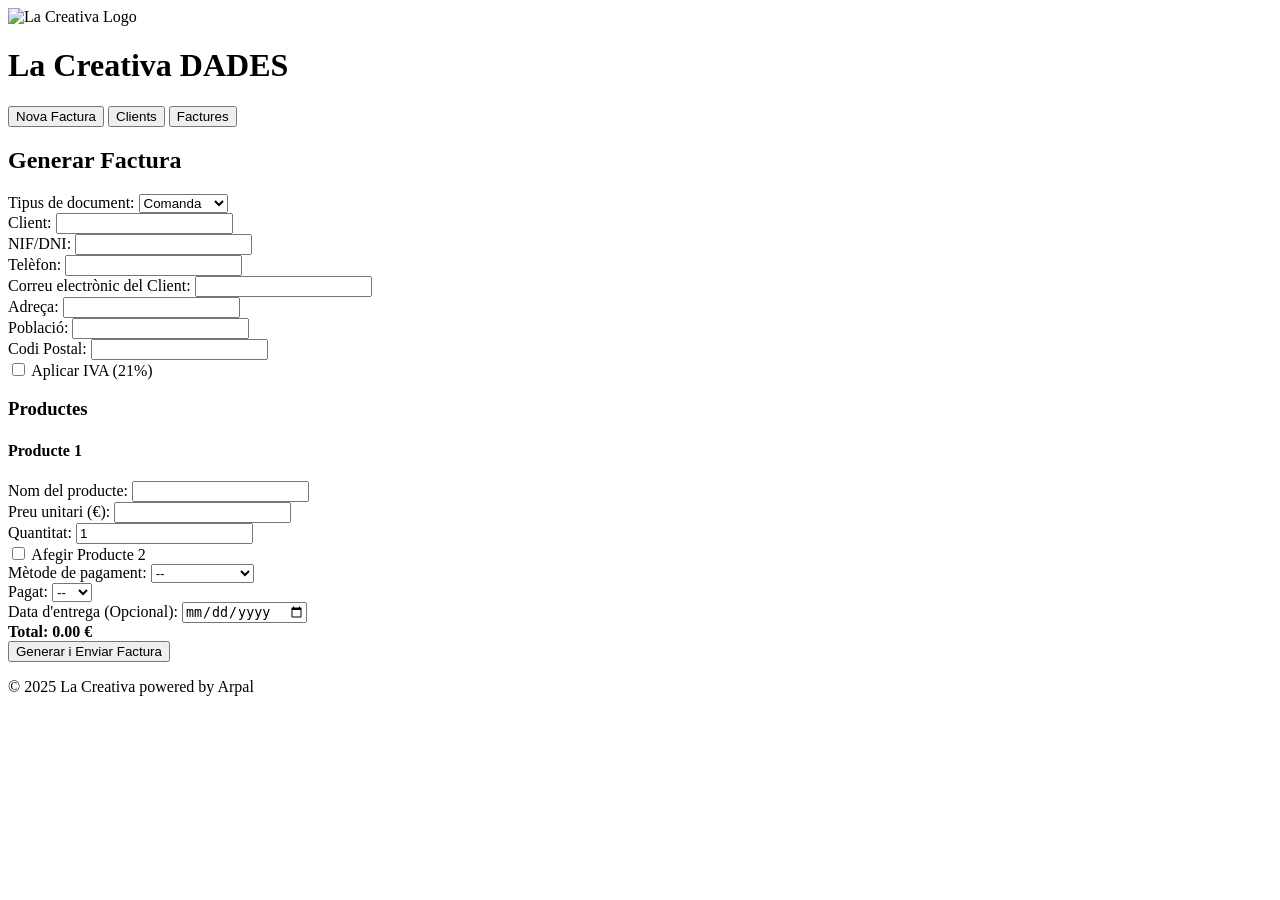
==== index.html @ ab396dac "Add files via upload" ====
<!DOCTYPE html>
<html lang="ca">

<head>
  <meta charset="UTF-8">
  <meta name="viewport" content="width=device-width, initial-scale=1.0">
  <title>Creativa DADES</title>
  <link rel="stylesheet" href="style.css">
  <script src="https://cdnjs.cloudflare.com/ajax/libs/jspdf/2.5.1/jspdf.umd.min.js"></script>
  <script src="https://cdnjs.cloudflare.com/ajax/libs/jspdf-autotable/3.5.31/jspdf.plugin.autotable.min.js"></script>
  <script src="https://cdn.jsdelivr.net/npm/@emailjs/browser@3/dist/email.min.js"></script>
  <script src="https://cdn.jsdelivr.net/npm/@supabase/supabase-js@2"></script>
</head>

<body>
  <header class="glass">
    <div class="header-content">
      <img src="logo.png" alt="La Creativa Logo" class="header-logo">
      <h1>La Creativa DADES</h1>
    </div>
    <nav>
      <button class="nav-btn" onclick="showSection('form')">Nova Factura</button>
      <button class="nav-btn" onclick="showSection('clients')">Clients</button>
      <button class="nav-btn" onclick="showSection('invoices')">Factures</button>
    </nav>
  </header>

  <main class="container">
    <!-- Formulari de Factura -->
    <section id="form-section" class="card glass">
      <h2>Generar Factura</h2>
      <form id="invoice-form">
        <label for="document-type">Tipus de document:</label>
        <select id="document-type" name="document-type" required>
          <option value="Comanda" selected>Comanda</option>
          <option value="Pressupost">Pressupost</option>
        </select>

        <div class="client-row">
          <div class="field-group">
            <label for="client">Client:</label>
            <input type="text" id="client" name="client" required />
          </div>
          <div class="field-group">
            <label for="dni">NIF/DNI:</label>
            <input type="text" id="dni" name="dni" />
          </div>
        </div>

        <div class="contact-row">
          <div class="field-group">
            <label for="phone">Telèfon:</label>
            <input type="tel" id="phone" name="phone" required />
          </div>
          <div class="field-group">
            <label for="email">Correu electrònic del Client:</label>
            <input type="email" id="email" name="email" />
          </div>
        </div>

        <div class="address-full-row">
          <div class="field-group">
            <label for="address">Adreça:</label>
            <input type="text" id="address" name="address" />
          </div>
          <div class="field-group">
            <label for="city">Població:</label>
            <input type="text" id="city" name="city" />
          </div>
          <div class="field-group">
            <label for="postal-code">Codi Postal:</label>
            <input type="text" id="postal-code" name="postal-code" />
          </div>
        </div>
        <div class="checkbox-container">
          <input type="checkbox" id="apply-iva" name="apply-iva" />
          <label for="apply-iva" class="checkbox-label">Aplicar IVA (21%)</label>
        </div>

        <h3>Productes</h3>
        <div id="products-container">
          <div class="product-item" data-product="1">
            <h4>Producte 1</h4>
            <div class="product-fields">
              <div class="field-group">
                <label for="product-1-name">Nom del producte:</label>
                <input type="text" id="product-1-name" name="product-1-name" required />
              </div>
              <div class="field-group">
                <label for="product-1-price">Preu unitari (€):</label>
                <input type="number" step="0.01" id="product-1-price" name="product-1-price" required />
              </div>
              <div class="field-group">
                <label for="product-1-quantity">Quantitat:</label>
                <input type="number" step="1" id="product-1-quantity" name="product-1-quantity" value="1" required />
              </div>
            </div>
          </div>
        </div>

        <div class="checkbox-container" id="add-product-container">
          <input type="checkbox" id="add-product-2" />
          <label for="add-product-2" class="checkbox-label">Afegir Producte 2</label>
        </div>

        <div class="payment-row">
          <div class="field-group">
            <label for="payment-method">Mètode de pagament:</label>
            <select id="payment-method" name="payment-method">
              <option value="" selected>--</option>
              <option value="Efectiu">Efectiu</option>
              <option value="Targeta">Targeta</option>
              <option value="Transferència">Transferència</option>
              <option value="Bizum">Bizum</option>
            </select>
          </div>
          <div class="field-group">
            <label for="paid-status">Pagat:</label>
            <select id="paid-status" name="paid-status">
              <option value="" selected>--</option>
              <option value="No">No</option>
              <option value="Sí">Sí</option>
            </select>
          </div>
        </div>




        <label for="delivery-date">Data d'entrega (Opcional):</label>
        <input type="date" id="delivery-date" name="delivery-date" />

        <div class="total-display">
          <strong>Total: <span id="total-amount">0.00</span> €</strong>
        </div>

        <button type="submit" class="btn">Generar i Enviar Factura</button>
      </form>
      <div id="status" class="status"></div>
    </section>

    <!-- Clients Section -->
    <section id="clients-section" class="card glass" style="display:none;">
      <h2>Gestió de Clients</h2>
      <div class="search-container">
        <input type="text" id="client-search" placeholder="Buscar per nom, telèfon, correu o DNI..." />
      </div>
      <div id="clients-table-container"></div>
    </section>

    <!-- Factures Section -->
    <section id="invoices-section" class="card glass" style="display:none;">
      <h2>Totes les Factures</h2>
      <div class="filter-container">
        <div class="field-group">
          <label for="filter-client-search">Buscar client:</label>
          <input type="text" id="filter-client-search" placeholder="Nom, telèfon, correu o DNI..." />
        </div>
        <div class="field-group">
          <label for="filter-document-number">Número de document:</label>
          <input type="text" id="filter-document-number" placeholder="C0001, P0001..." />
        </div>
        <div class="field-group">
          <label for="filter-start-date">Data d'entrada:</label>
          <input type="date" id="filter-start-date" />
        </div>
        <div class="field-group">
          <label for="filter-end-date">Data d'entrega:</label>
          <input type="date" id="filter-end-date" />
        </div>
        <div class="field-group">
          <label for="filter-paid-status">Estat de pagament:</label>
          <select id="filter-paid-status">
            <option value="">Tots</option>
            <option value="Sí">Sí</option>
            <option value="No">No</option>
          </select>
        </div>
        <button class="btn-filter" onclick="filterInvoices()">Filtrar</button>
        <button class="btn-filter" onclick="clearFilters()">Esborrar filtres</button>
      </div>
      <div id="invoices-table-container"></div>
    </section>
  </main>

  <footer class="glass">
    <p>© 2025 La Creativa powered by Arpal</p>
  </footer>

  <script src="script.js"></script>
</body>

</html>
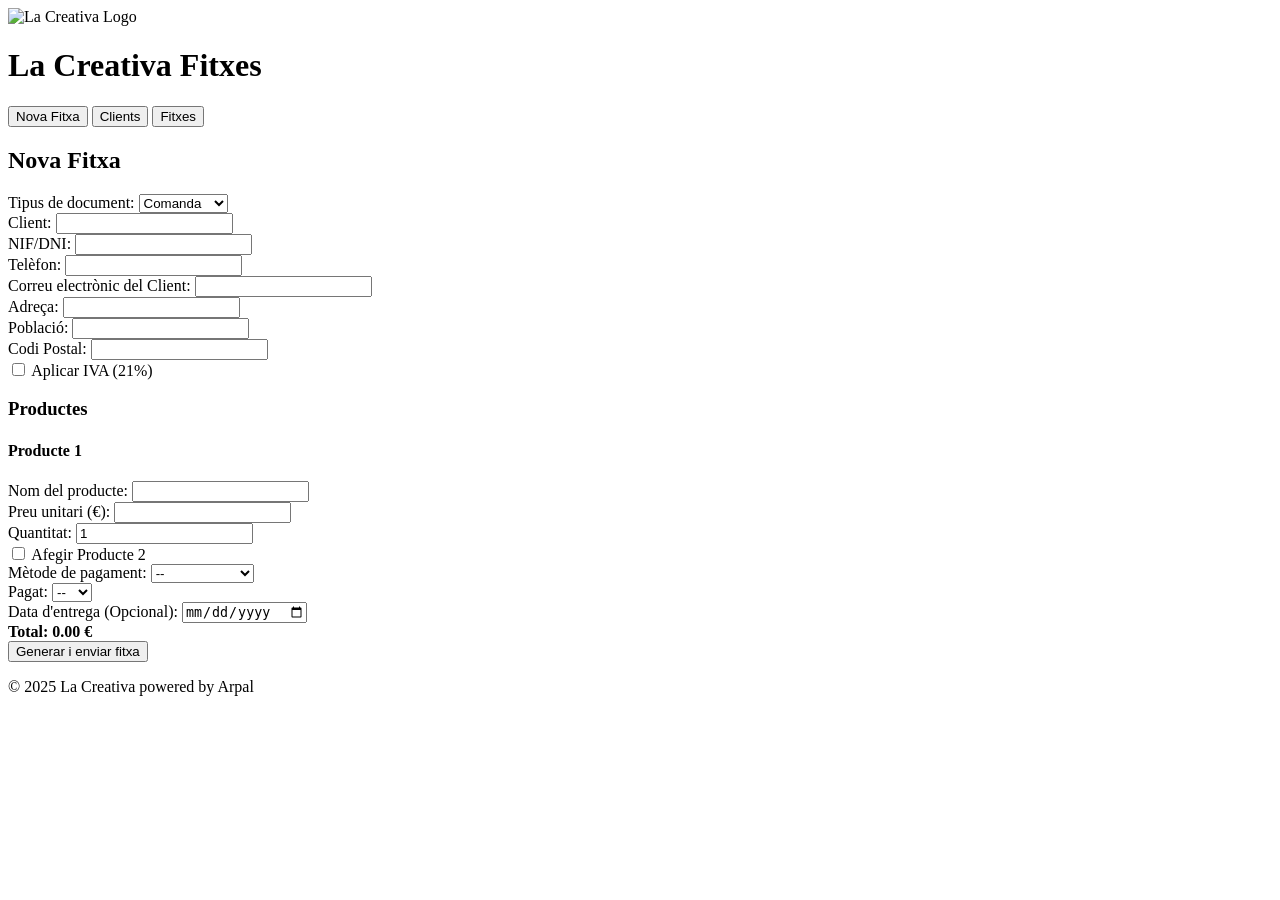
==== commit 612ae92c: "Add files via upload" ====
--- a/index.html
+++ b/index.html
@@ -16,19 +16,19 @@
   <header class="glass">
     <div class="header-content">
       <img src="logo.png" alt="La Creativa Logo" class="header-logo">
-      <h1>La Creativa DADES</h1>
+      <h1>La Creativa Fitxes</h1>
     </div>
     <nav>
-      <button class="nav-btn" onclick="showSection('form')">Nova Factura</button>
+      <button class="nav-btn" onclick="showSection('form')">Nova Fitxa</button>
       <button class="nav-btn" onclick="showSection('clients')">Clients</button>
-      <button class="nav-btn" onclick="showSection('invoices')">Factures</button>
+      <button class="nav-btn" onclick="showSection('invoices')">Fitxes</button>
     </nav>
   </header>
 
   <main class="container">
     <!-- Formulari de Factura -->
     <section id="form-section" class="card glass">
-      <h2>Generar Factura</h2>
+      <h2>Nova Fitxa</h2>
       <form id="invoice-form">
         <label for="document-type">Tipus de document:</label>
         <select id="document-type" name="document-type" required>
@@ -134,7 +134,7 @@
           <strong>Total: <span id="total-amount">0.00</span> €</strong>
         </div>
 
-        <button type="submit" class="btn">Generar i Enviar Factura</button>
+        <button type="submit" class="btn">Generar i enviar fitxa</button>
       </form>
       <div id="status" class="status"></div>
     </section>
@@ -150,7 +150,7 @@
 
     <!-- Factures Section -->
     <section id="invoices-section" class="card glass" style="display:none;">
-      <h2>Totes les Factures</h2>
+      <h2>Fitxes</h2>
       <div class="filter-container">
         <div class="field-group">
           <label for="filter-client-search">Buscar client:</label>
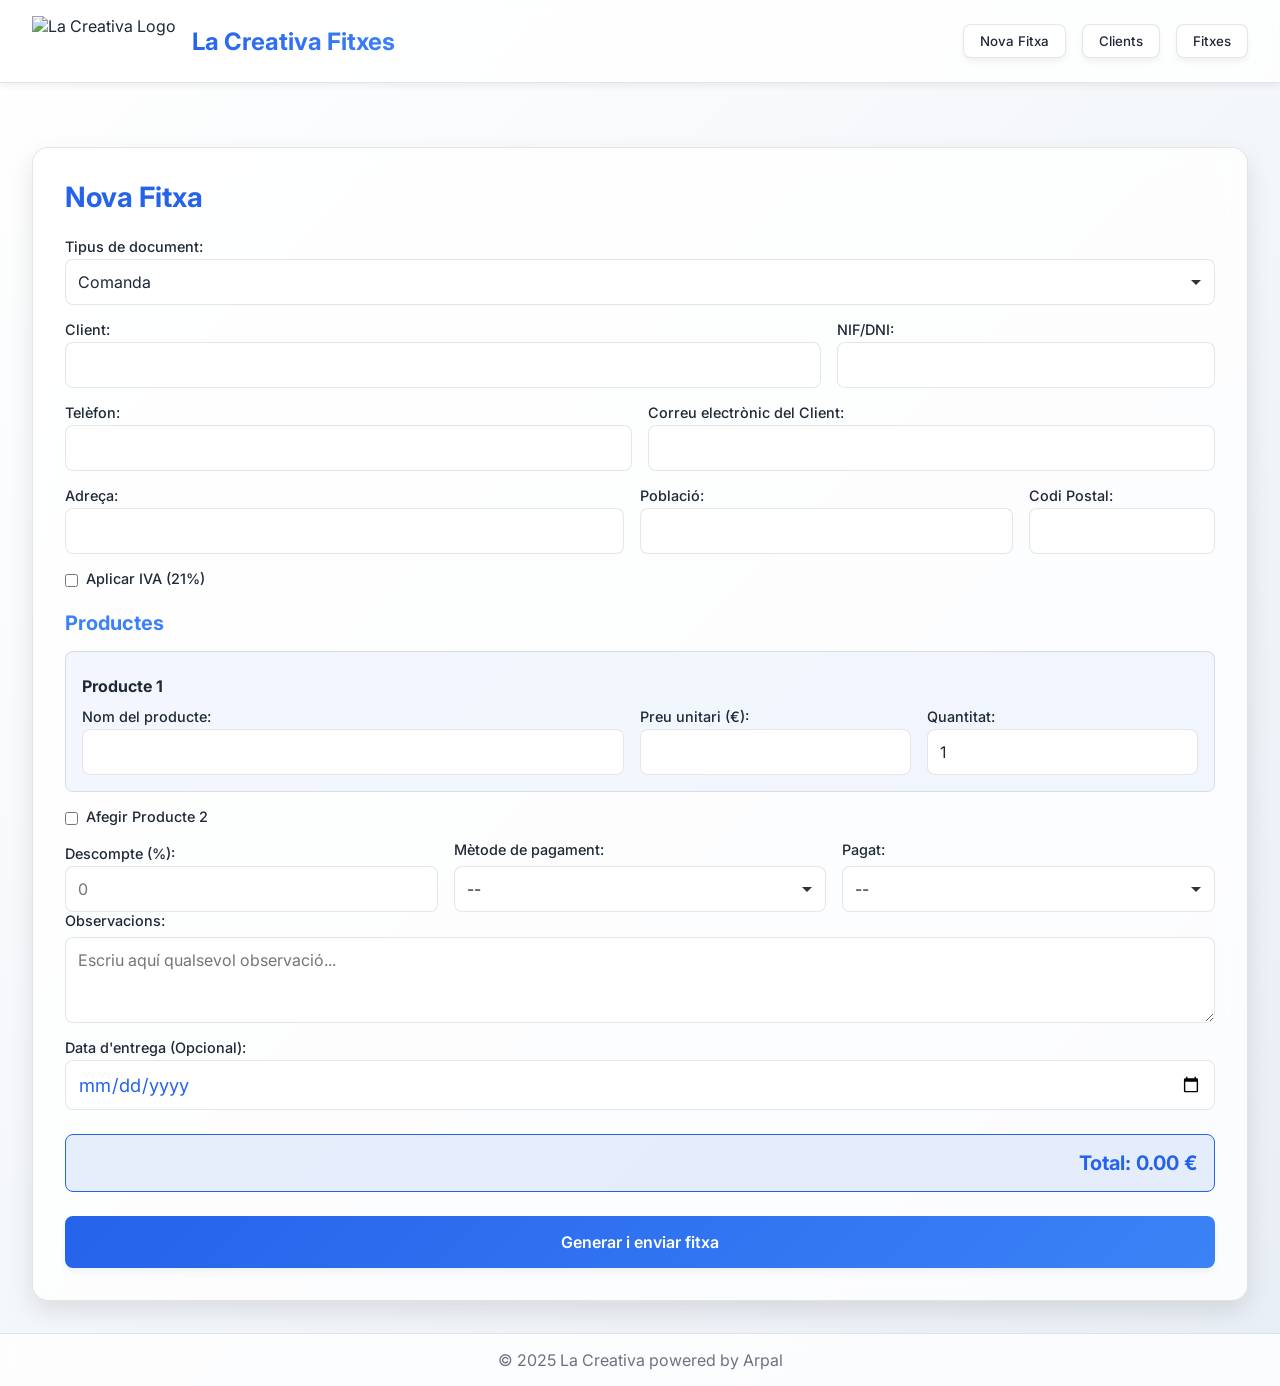
==== commit b2e726d1: "Add files via upload" ====
--- a/index.html
+++ b/index.html
@@ -105,6 +105,10 @@
 
         <div class="payment-row">
           <div class="field-group">
+            <label for="discount">Descompte (%):</label>
+            <input type="number" step="0.01" id="discount" name="discount" placeholder="0" />
+          </div>
+          <div class="field-group">
             <label for="payment-method">Mètode de pagament:</label>
             <select id="payment-method" name="payment-method">
               <option value="" selected>--</option>
@@ -112,6 +116,7 @@
               <option value="Targeta">Targeta</option>
               <option value="Transferència">Transferència</option>
               <option value="Bizum">Bizum</option>
+              <option value="Factura">Factura</option>
             </select>
           </div>
           <div class="field-group">
@@ -124,7 +129,11 @@
           </div>
         </div>
 
-
+        <div class="field-group">
+          <label for="observations">Observacions:</label>
+          <textarea id="observations" name="observations" rows="3"
+            placeholder="Escriu aquí qualsevol observació..."></textarea>
+        </div>
 
 
         <label for="delivery-date">Data d'entrega (Opcional):</label>
--- a/style.css
+++ b/style.css
@@ -0,0 +1,572 @@
+/* Premium light mode theme */
+@import url('https://fonts.googleapis.com/css2?family=Inter:wght@300;400;600;700&display=swap');
+
+:root {
+  --bg-color: #f5f7fa;
+  --bg-gradient-start: #ffffff;
+  --bg-gradient-end: #e8eef5;
+  --primary-color: #2563eb;
+  --secondary-color: #3b82f6;
+  --success-color: #10b981;
+  --error-color: #ef4444;
+  --glass-bg: rgba(255, 255, 255, 0.8);
+  --glass-border: rgba(0, 0, 0, 0.1);
+  --text-color: #1f2937;
+  --text-muted: #6b7280;
+  --shadow: 0 4px 6px rgba(0, 0, 0, 0.05);
+  --shadow-lg: 0 10px 25px rgba(0, 0, 0, 0.1);
+  --font-family: 'Inter', sans-serif;
+}
+
+* {
+  margin: 0;
+  padding: 0;
+  box-sizing: border-box;
+}
+
+body {
+  font-family: var(--font-family);
+  background: linear-gradient(135deg, var(--bg-gradient-start) 0%, var(--bg-gradient-end) 100%);
+  color: var(--text-color);
+  display: flex;
+  flex-direction: column;
+  min-height: 100vh;
+}
+
+header {
+  display: flex;
+  justify-content: space-between;
+  align-items: center;
+  padding: 1rem 2rem;
+  margin-bottom: 2rem;
+  position: sticky;
+  top: 0;
+  z-index: 100;
+  background: var(--glass-bg);
+  backdrop-filter: blur(10px);
+  border-bottom: 1px solid var(--glass-border);
+  box-shadow: var(--shadow);
+}
+
+.header-content {
+  display: flex;
+  align-items: center;
+  gap: 1rem;
+}
+
+.header-logo {
+  height: 50px;
+  width: auto;
+}
+
+h1 {
+  font-size: 1.5rem;
+  font-weight: 700;
+  background: linear-gradient(135deg, var(--primary-color), var(--secondary-color));
+  -webkit-background-clip: text;
+  -webkit-text-fill-color: transparent;
+  background-clip: text;
+}
+
+nav {
+  display: flex;
+  gap: 1rem;
+}
+
+.nav-btn {
+  padding: 0.5rem 1rem;
+  background: white;
+  border: 1px solid var(--glass-border);
+  border-radius: 8px;
+  color: var(--text-color);
+  cursor: pointer;
+  transition: all 0.3s ease;
+  font-family: var(--font-family);
+  font-weight: 500;
+  box-shadow: var(--shadow);
+}
+
+.nav-btn:hover {
+  background: var(--primary-color);
+  color: white;
+  transform: translateY(-2px);
+  box-shadow: var(--shadow-lg);
+}
+
+.container {
+  flex: 1;
+  display: flex;
+  justify-content: center;
+  align-items: center;
+  padding: 2rem;
+}
+
+.card {
+  background: var(--glass-bg);
+  border: 1px solid var(--glass-border);
+  border-radius: 16px;
+  padding: 2rem;
+  max-width: 1400px;
+  width: 100%;
+  backdrop-filter: blur(12px);
+  box-shadow: var(--shadow-lg);
+  animation: fadeIn 0.5s ease;
+}
+
+@keyframes fadeIn {
+  from {
+    opacity: 0;
+    transform: translateY(20px);
+  }
+
+  to {
+    opacity: 1;
+    transform: translateY(0);
+  }
+}
+
+h2 {
+  margin-bottom: 1.5rem;
+  color: var(--primary-color);
+  font-size: 1.75rem;
+}
+
+label {
+  display: block;
+  margin-top: 1rem;
+  font-weight: 500;
+  color: var(--text-color);
+  font-size: 0.9rem;
+}
+
+h3 {
+  margin-top: 1.5rem;
+  margin-bottom: 1rem;
+  color: var(--secondary-color);
+  font-size: 1.25rem;
+}
+
+h4 {
+  margin-top: 0.5rem;
+  margin-bottom: 0.75rem;
+  color: var(--text-color);
+  font-size: 1rem;
+}
+
+.checkbox-container {
+  display: flex;
+  align-items: center;
+  margin-top: 1rem;
+  gap: 0.5rem;
+}
+
+.checkbox-label {
+  margin: 0;
+  color: var(--text-color);
+  cursor: pointer;
+  font-weight: 500;
+}
+
+input[type="checkbox"] {
+  width: auto;
+  cursor: pointer;
+  accent-color: var(--primary-color);
+}
+
+.address-row {
+  display: grid;
+  grid-template-columns: 2fr 1fr;
+  gap: 1rem;
+  margin-top: 1rem;
+}
+
+.client-row {
+  display: grid;
+  grid-template-columns: 2fr 1fr;
+  gap: 1rem;
+  margin-top: 1rem;
+}
+
+.contact-row {
+  display: grid;
+  grid-template-columns: 1fr 1fr;
+  gap: 1rem;
+  margin-top: 1rem;
+}
+
+.client-row .field-group,
+.contact-row .field-group {
+  margin-top: 0;
+}
+
+.address-full-row {
+  display: grid;
+  grid-template-columns: 3fr 2fr 1fr;
+  gap: 1rem;
+  margin-top: 1rem;
+}
+
+.payment-row {
+  display: grid;
+  grid-template-columns: 1fr 1fr 1fr;
+  gap: 1rem;
+  margin-top: 1rem;
+  align-items: end;
+}
+
+.payment-row .field-group,
+.address-full-row .field-group {
+  margin-top: 0;
+}
+
+select {
+  width: 100%;
+  padding: 0.75rem;
+  margin-top: 0.25rem;
+  border: 1px solid var(--glass-border);
+  border-radius: 8px;
+  background: white;
+  color: var(--text-color);
+  font-family: var(--font-family);
+  font-size: 1rem;
+  transition: all 0.3s ease;
+  cursor: pointer;
+  appearance: none;
+  background-image: url("data:image/svg+xml,%3Csvg xmlns='http://www.w3.org/2000/svg' width='12' height='12' viewBox='0 0 12 12'%3E%3Cpath fill='%23333' d='M6 9L1 4h10z'/%3E%3C/svg%3E");
+  background-repeat: no-repeat;
+  background-position: right 0.75rem center;
+  padding-right: 2.5rem;
+}
+
+select:focus {
+  outline: none;
+  border-color: var(--primary-color);
+  box-shadow: 0 0 0 3px rgba(37, 99, 235, 0.1);
+}
+
+.product-item {
+  background: rgba(37, 99, 235, 0.05);
+  border: 1px solid var(--glass-border);
+  border-radius: 8px;
+  padding: 1rem;
+  margin-bottom: 1rem;
+  animation: fadeIn 0.3s ease;
+}
+
+.product-fields {
+  display: grid;
+  grid-template-columns: 2fr 1fr 1fr;
+  gap: 1rem;
+}
+
+.field-group {
+  display: flex;
+  flex-direction: column;
+}
+
+.field-group label {
+  margin-top: 0;
+  margin-bottom: 0.25rem;
+}
+
+.field-group input {
+  margin-top: 0;
+}
+
+.total-display {
+  background: rgba(37, 99, 235, 0.1);
+  border: 1px solid var(--primary-color);
+  border-radius: 8px;
+  padding: 1rem;
+  margin-top: 1.5rem;
+  text-align: right;
+  font-size: 1.25rem;
+  color: var(--primary-color);
+}
+
+input,
+textarea {
+  width: 100%;
+  padding: 0.75rem;
+  margin-top: 0.25rem;
+  border: 1px solid var(--glass-border);
+  border-radius: 8px;
+  background: white;
+  color: var(--text-color);
+  font-family: var(--font-family);
+  font-size: 1rem;
+  transition: all 0.3s ease;
+}
+
+input:focus,
+textarea:focus {
+  outline: none;
+  border-color: var(--primary-color);
+  box-shadow: 0 0 0 3px rgba(37, 99, 235, 0.1);
+}
+
+#delivery-date {
+  font-size: 1.15rem;
+  color: var(--primary-color);
+}
+
+
+
+textarea {
+  resize: vertical;
+}
+
+.btn {
+  margin-top: 1.5rem;
+  width: 100%;
+  padding: 1rem;
+  background: linear-gradient(135deg, var(--primary-color), var(--secondary-color));
+  border: none;
+  border-radius: 8px;
+  color: #fff;
+  font-weight: 600;
+  font-size: 1rem;
+  cursor: pointer;
+  transition: all 0.3s ease;
+  font-family: var(--font-family);
+  box-shadow: var(--shadow);
+}
+
+.btn:hover {
+  transform: translateY(-2px);
+  box-shadow: var(--shadow-lg);
+}
+
+.btn:active {
+  transform: translateY(0);
+}
+
+.status {
+  margin-top: 1rem;
+  padding: 1rem;
+  border-radius: 8px;
+  display: none;
+  animation: slideIn 0.3s ease;
+}
+
+@keyframes slideIn {
+  from {
+    opacity: 0;
+    transform: translateX(-20px);
+  }
+
+  to {
+    opacity: 1;
+    transform: translateX(0);
+  }
+}
+
+.status.success {
+  background: rgba(16, 185, 129, 0.1);
+  border: 1px solid var(--success-color);
+  color: var(--success-color);
+  display: block;
+}
+
+.status.error {
+  background: rgba(239, 68, 68, 0.1);
+  border: 1px solid var(--error-color);
+  color: var(--error-color);
+  display: block;
+}
+
+.stats-grid {
+  display: grid;
+  grid-template-columns: repeat(auto-fit, minmax(150px, 1fr));
+  gap: 1rem;
+  margin-bottom: 2rem;
+}
+
+.stat-card {
+  background: white;
+  padding: 1.5rem;
+  border-radius: 12px;
+  border: 1px solid var(--glass-border);
+  text-align: center;
+  box-shadow: var(--shadow);
+}
+
+.stat-value {
+  font-size: 2rem;
+  font-weight: 700;
+  color: var(--primary-color);
+}
+
+.stat-label {
+  font-size: 0.9rem;
+  color: var(--text-muted);
+  margin-top: 0.5rem;
+}
+
+.invoices-list {
+  display: flex;
+  flex-direction: column;
+  gap: 1rem;
+}
+
+.invoice-item {
+  background: white;
+  padding: 1.5rem;
+  border-radius: 12px;
+  border: 1px solid var(--glass-border);
+  transition: all 0.3s ease;
+  box-shadow: var(--shadow);
+}
+
+.invoice-item:hover {
+  transform: translateX(5px);
+  border-color: var(--primary-color);
+  box-shadow: var(--shadow-lg);
+}
+
+.invoice-header {
+  display: flex;
+  justify-content: space-between;
+  align-items: center;
+  margin-bottom: 0.5rem;
+}
+
+.invoice-client {
+  font-weight: 600;
+  font-size: 1.1rem;
+}
+
+.invoice-amount {
+  font-size: 1.25rem;
+  color: var(--success-color);
+  font-weight: 700;
+}
+
+.invoice-details {
+  color: var(--text-muted);
+  font-size: 0.9rem;
+}
+
+.search-container {
+  margin-bottom: 1.5rem;
+}
+
+.search-container input {
+  width: 100%;
+  padding: 0.75rem;
+  border: 1px solid var(--glass-border);
+  border-radius: 8px;
+  background: white;
+  font-size: 1rem;
+}
+
+.filter-container {
+  display: flex;
+  gap: 1rem;
+  margin-bottom: 1.5rem;
+  align-items: flex-end;
+  flex-wrap: wrap;
+}
+
+.filter-container .field-group {
+  flex: 1;
+  min-width: 150px;
+}
+
+.btn-filter {
+  padding: 0.75rem 1.5rem;
+  background: var(--primary-color);
+  color: white;
+  border: none;
+  border-radius: 8px;
+  cursor: pointer;
+  font-weight: 500;
+  transition: all 0.3s ease;
+}
+
+.btn-filter:hover {
+  background: var(--secondary-color);
+  transform: translateY(-2px);
+}
+
+.table-container {
+  overflow-x: auto;
+  margin-top: 1rem;
+}
+
+table {
+  width: 100%;
+  border-collapse: collapse;
+  background: white;
+  border-radius: 8px;
+  overflow: hidden;
+}
+
+table thead {
+  background: var(--primary-color);
+  color: white;
+}
+
+table th,
+table td {
+  padding: 1rem;
+  text-align: left;
+  border-bottom: 1px solid var(--glass-border);
+}
+
+table th {
+  font-weight: 600;
+  font-size: 0.9rem;
+}
+
+table td {
+  font-size: 0.9rem;
+}
+
+table tbody tr:hover {
+  background: rgba(37, 99, 235, 0.05);
+}
+
+table tbody tr:last-child td {
+  border-bottom: none;
+}
+
+.download-link {
+  color: var(--primary-color);
+  text-decoration: none;
+  font-weight: 500;
+  cursor: pointer;
+}
+
+.download-link:hover {
+  text-decoration: underline;
+}
+
+footer {
+  padding: 1rem;
+  text-align: center;
+  background: var(--glass-bg);
+  backdrop-filter: blur(10px);
+  border-top: 1px solid var(--glass-border);
+  color: var(--text-muted);
+  box-shadow: var(--shadow);
+}
+
+@media (max-width: 768px) {
+  header {
+    flex-direction: column;
+    text-align: center;
+  }
+
+  .card {
+    padding: 1.5rem;
+  }
+
+  .product-fields {
+    grid-template-columns: 1fr;
+  }
+
+  .address-row {
+    grid-template-columns: 1fr;
+  }
+}
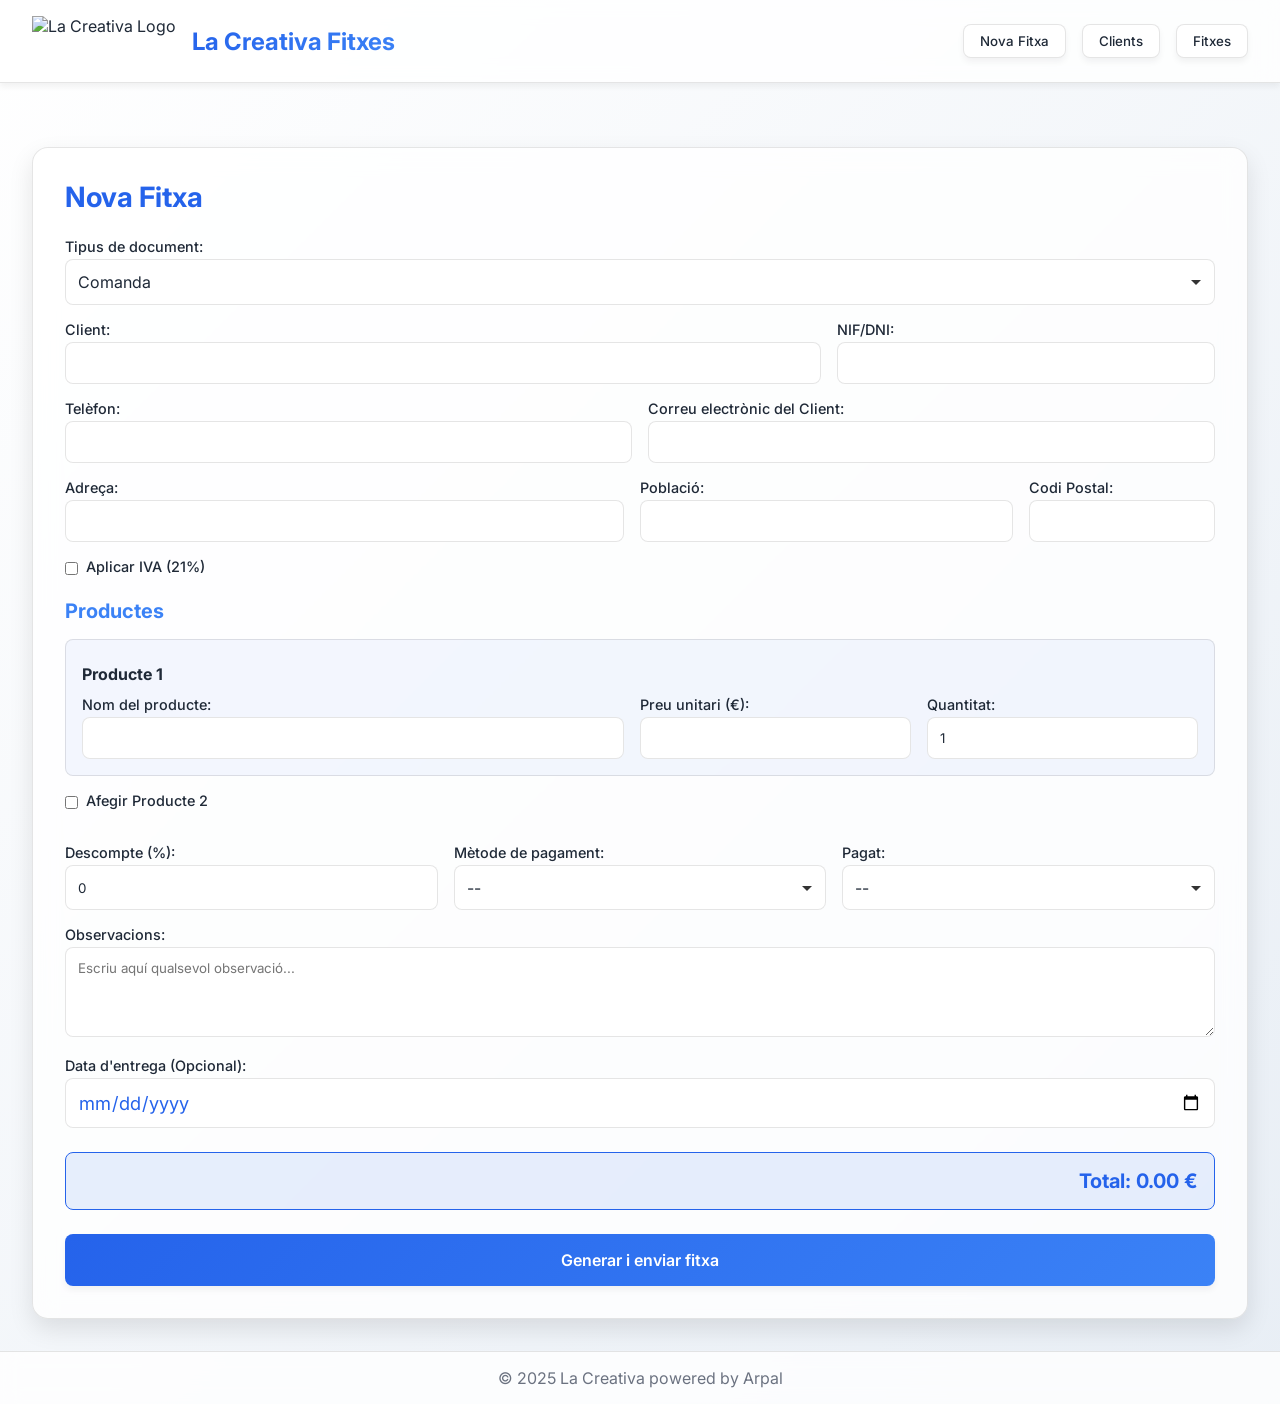
==== commit 211d2df7: "Add files via upload" ====
--- a/index.html
+++ b/index.html
@@ -106,7 +106,7 @@
         <div class="payment-row">
           <div class="field-group">
             <label for="discount">Descompte (%):</label>
-            <input type="number" step="0.01" id="discount" name="discount" placeholder="0" />
+            <input type="number" step="0.01" id="discount" name="discount" value="0" min="0" max="100" />
           </div>
           <div class="field-group">
             <label for="payment-method">Mètode de pagament:</label>
@@ -129,12 +129,9 @@
           </div>
         </div>
 
-        <div class="field-group">
-          <label for="observations">Observacions:</label>
-          <textarea id="observations" name="observations" rows="3"
-            placeholder="Escriu aquí qualsevol observació..."></textarea>
-        </div>
-
+        <label for="observations">Observacions:</label>
+        <textarea id="observations" name="observations" rows="4"
+          placeholder="Escriu aquí qualsevol observació..."></textarea>
 
         <label for="delivery-date">Data d'entrega (Opcional):</label>
         <input type="date" id="delivery-date" name="delivery-date" />
@@ -193,7 +190,8 @@
   </main>
 
   <footer class="glass">
-    <p>© 2025 La Creativa powered by Arpal</p>
+    <p>© 2025 La Creativa powered by <a href="https://raularpal.github.io/Arpal_web/" target="_blank"
+        class="footer-link">Arpal</a></p>
   </footer>
 
   <script src="script.js"></script>
--- a/style.css
+++ b/style.css
@@ -211,11 +211,24 @@
   grid-template-columns: 1fr 1fr 1fr;
   gap: 1rem;
   margin-top: 1rem;
-  align-items: end;
 }
 
 .payment-row .field-group,
 .address-full-row .field-group {
+  margin-top: 0;
+}
+
+.payment-row .field-group label {
+  min-height: 2.5em;
+  display: flex;
+  align-items: flex-end;
+  margin-bottom: 0.25rem;
+}
+
+.payment-row .field-group input,
+.payment-row .field-group select {
+  height: 45px;
+  padding: 0.75rem;
   margin-top: 0;
 }
 
@@ -253,6 +266,16 @@
   animation: fadeIn 0.3s ease;
 }
 
+.product-item input:focus {
+  border-color: var(--primary-color);
+  box-shadow: 0 0 0 3px rgba(37, 99, 235, 0.1);
+  outline: none;
+}
+
+.product-item input {
+  transition: all 0.3s ease;
+}
+
 .product-fields {
   display: grid;
   grid-template-columns: 2fr 1fr 1fr;
@@ -294,7 +317,6 @@
   background: white;
   color: var(--text-color);
   font-family: var(--font-family);
-  font-size: 1rem;
   transition: all 0.3s ease;
 }
 
@@ -552,6 +574,18 @@
   box-shadow: var(--shadow);
 }
 
+.footer-link {
+  color: var(--text-muted);
+  text-decoration: none;
+  transition: all 0.3s ease;
+  cursor: pointer;
+}
+
+.footer-link:hover {
+  text-decoration: underline;
+  color: var(--primary-color);
+}
+
 @media (max-width: 768px) {
   header {
     flex-direction: column;
